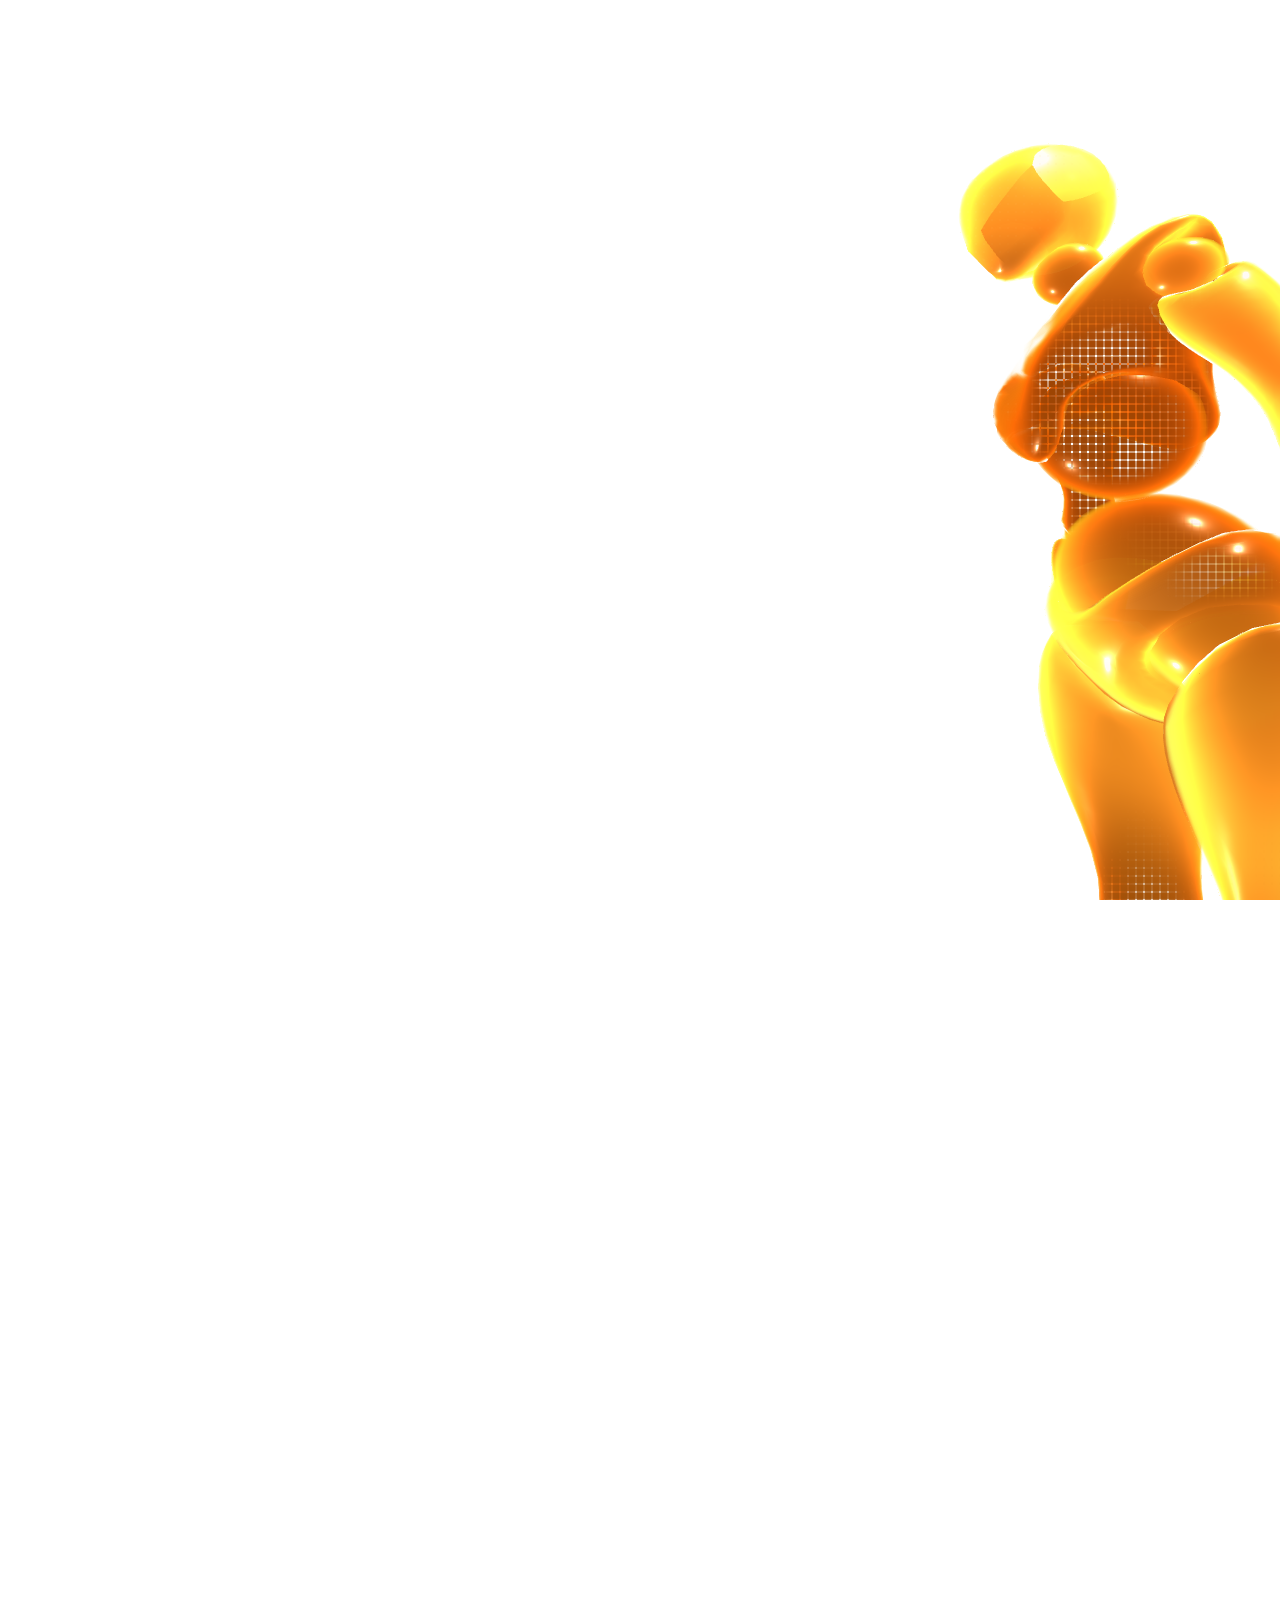
==== agente/index.html @ 8cad81ec "feat: publica versão de avaliação do site da Sollara" ====
<!DOCTYPE html><html lang="pt-BR" class="modo-camada so-3d"><head><meta charset="UTF-8"><meta name="viewport" content="width=device-width, initial-scale=1.0"><title>Sollara — Agentes de IA Empresariais </title><meta name="robots" content="noindex"><meta name="description" content="Treinamentos de 16h por área e projetos de IA agêntica do Grupo eSales."><link rel="stylesheet" href="../motion/css/fonts.css"><link rel="stylesheet" href="../motion/css/style.css"><style>.palavra{white-space:nowrap}html.modo-camada .hero-logo,html.modo-camada .hero-nav,html.so-3d #preloader,html.so-3d .hero-title,html.so-3d .scroll-content-wrapper,html.so-3d .phase4-container,html.so-3d .words-container,html.so-3d .glass-container,html.so-3d .phase5-container,html.so-3d .phase6-container,html.so-3d .phase6-footer-wrapper{visibility:hidden!important}html,body{background:0 0!important;overflow:hidden!important}body>canvas:first-of-type{visibility:hidden!important}html{font-size:max(9px,.625vw)}.marquee-text{letter-spacing:-.02em;color:#1d1816;white-space:nowrap;align-items:center;height:3.75rem;font-family:Sarabun,sans-serif;font-size:2.5rem;font-weight:200;display:inline-flex}.marquee-text:after{content:"·";color:#e8ab30;margin-left:3rem}.hero-logo{height:auto}.phase4-container .split-feature-container{pointer-events:inherit}.footer-contato{flex-direction:column;gap:.75rem;margin:.5rem 0 1.5rem;font-size:.875rem;display:flex}.footer-contato a,.footer-contato div{color:#1d1816;flex-direction:column;gap:.15rem;text-decoration:none;display:flex}.footer-contato a:hover{color:#db7706}.footer-contato span{letter-spacing:.12em;text-transform:uppercase;opacity:.5;font-size:.625rem;font-weight:700}.footer-col a.footer-col-link{opacity:1;font-size:1rem;font-weight:500}.footer-col a.footer-col-link:hover{color:#db7706}.hi-text-forte{opacity:.92;font-size:1.375rem;font-weight:500}.gc-bottom{flex-direction:column;align-items:stretch;gap:1.75rem}.gc-bottom-right{grid-template-columns:repeat(4,minmax(0,1fr));align-items:start;gap:2rem 3rem;width:100%;display:grid}.stat-link{align-self:flex-end}.gc-bottom-right .stat-col{gap:.75rem;padding-left:1.5rem}.gc-bottom-right .stat-num{white-space:nowrap;font-size:max(40px,4.4vw)}.gc-bottom-right .stat-desc{opacity:.7;white-space:nowrap;font-size:15px;font-weight:500}.stat-link{color:#1d1816;letter-spacing:.02em;font-size:13px;font-weight:500;text-decoration:none}.stat-link:hover{color:#b45309}@media (width<=900px){.gc-bottom-right{grid-template-columns:repeat(2,minmax(0,1fr));column-gap:2rem}}
</style></head><body><div id="preloader" style="position: fixed; top: 0; left: 0; width: 100%; height: 100vh; z-index: 9999; pointer-events: none; transition: opacity 1s ease;"><div style="position: absolute; top: 2.5rem; left: 3.125rem; color: #1d1816; font-family: 'Sarabun', sans-serif; font-weight: 200; font-size: 4rem; letter-spacing: -0.02em; line-height: 1;">[ &nbsp;<div style="height: 4rem; overflow: hidden; position: relative; width: 6.5rem; display: inline-block; vertical-align: top;"><div id="odometer-numbers" style="position: absolute; top: 0; left: 0; width: 100%; transition: transform 0.05s linear; text-align: center;"></div></div>&nbsp; / 100 ]</div></div><img src="../motion/images/logo-sollara.svg" class="hero-logo preload-hidden reveal-anim from-top" alt="Sollara"><h1 class="hero-title" id="animated-hero-title">Sollara<br><span class="hero-subtitle">Agentes de IA</span></h1><div class="hero-nav preload-hidden reveal-anim from-top"><a href="../solucoes/index.html#cursos">treinamentos <span class="nav-arrow">↗</span></a><a href="../solucoes/index.html#projetos">projetos <span class="nav-arrow">↗</span></a><a href="../solucoes/index.html#cases">cases <span class="nav-arrow">↗</span></a><a href="mailto:contato@sollara.ai">contato <span class="nav-arrow">↗</span></a></div><div class="scroll-content-wrapper"><div class="scroll-title-container" id="scroll-title"><h3 class="animated-title flow-title">Área de negócios munida de<br>um exército de<br><span style="font-weight: 500;">desenvolvedores</span></h3></div><div class="clients-container"><div class="clients-subtitle">TODAS AS ÁREAS COM AGENTES EM PRODUÇÃO</div><div class="clients-line"></div><div class="marquee-container"><div class="marquee-content"><span class="marquee-logo marquee-text">RH</span><span class="marquee-logo marquee-text">Operações</span><span class="marquee-logo marquee-text">Engenharia</span><span class="marquee-logo marquee-text">Desenvolvimento</span><span class="marquee-logo marquee-text">Implantação</span><span class="marquee-logo marquee-text">Suporte</span><span class="marquee-logo marquee-text">Jurídico</span><span class="marquee-logo marquee-text">Financeiro</span><span class="marquee-logo marquee-text">Comercial</span><span class="marquee-logo marquee-text">Infraestrutura/TI</span><span class="marquee-logo marquee-text">Diretoria</span><span class="marquee-logo marquee-text">Conselho</span><span class="marquee-logo marquee-text">RH</span><span class="marquee-logo marquee-text">Operações</span><span class="marquee-logo marquee-text">Engenharia</span><span class="marquee-logo marquee-text">Desenvolvimento</span><span class="marquee-logo marquee-text">Implantação</span><span class="marquee-logo marquee-text">Suporte</span><span class="marquee-logo marquee-text">Jurídico</span><span class="marquee-logo marquee-text">Financeiro</span><span class="marquee-logo marquee-text">Comercial</span><span class="marquee-logo marquee-text">Infraestrutura/TI</span><span class="marquee-logo marquee-text">Diretoria</span><span class="marquee-logo marquee-text">Conselho</span></div></div></div><div class="feature-container" style="align-items: flex-end; padding-right: 3.125rem; padding-left: 3.125rem; box-sizing: border-box;"><h3 class="feature-title animated-title flow-title" style="text-align: right;">Do processo manual<br>ao agente<br><span style="font-weight: 500;">em produção</span></h3></div></div><div class="phase4-container" id="phase4-container" style="font-family: 'Sarabun', sans-serif;"><div class="split-feature-container"><div class="hi-top" style="width: 100%; min-width: 15rem; max-width: 20rem; margin-bottom: 0;"><span>( P )</span><span>[ 002 /004 ]</span></div><div style="display: flex; flex-direction: column; align-items: flex-start;"><div class="split-top" style="text-align: left; display: inline-block;"><h3 class="feature-title animated-title" id="phase4-title" style="text-align: left; margin-top: 0;">Do mapa ao agente,<br><span style="font-weight: 500;">com o seu time</span></h3><div class="clients-line" style="margin-top: 3rem; margin-bottom: 3rem; width: 100%; margin-left: 0; margin-right: 0;"></div></div><div class="split-bottom" style="align-items: flex-start;"><div class="hi-text hi-text-forte" style="text-align: left; max-width: 34rem;">Mapeamos onde um agente gera mais ganho, colocamos o primeiro no ar com o seu time, levamos para outras áreas com governança — e formamos os gestores para seguirem construindo sozinhos, sem depender de TI.</div><a href="mailto:contato@sollara.ai" class="hi-btn" style="margin-top: 1.5rem; text-transform: uppercase;">FALAR SOBRE UM PROJETO</a></div></div></div></div><div class="words-container"><div class="flying-word" id="word1"><span class="char">p</span><span class="char">r</span><span class="char">o</span><span class="char">c</span><span class="char">e</span><span class="char">s</span><span class="char">s</span><span class="char">o</span><span class="char">s</span></div><div class="flying-word" id="word2"><span class="char">p</span><span class="char">e</span><span class="char">s</span><span class="char">s</span><span class="char">o</span><span class="char">a</span><span class="char">s</span></div><div class="flying-word" id="word3"><span class="char">a</span><span class="char">g</span><span class="char">e</span><span class="char">n</span><span class="char">t</span><span class="char">e</span><span class="char">s</span></div><div class="flying-word" id="word4"><span class="char">e</span><span class="char">s</span><span class="char">c</span><span class="char">a</span><span class="char">l</span><span class="char">a</span><span class="char">b</span><span class="char">i</span><span class="char">l</span><span class="char">i</span><span class="char">d</span><span class="char">a</span><span class="char">d</span><span class="char">e</span></div><div class="flying-word" id="word5"><span class="char">r</span><span class="char">e</span><span class="char">s</span><span class="char">u</span><span class="char">l</span><span class="char">t</span><span class="char">a</span><span class="char">d</span><span class="char">o</span></div></div><div class="glass-container" id="glass-container"><div id="glass-gradient" class="glass-gradient-wrapper"><img src="../motion/images/gradient.png" class="glass-gradient-img" alt=""><div class="gradient-content"><div class="gc-top-left animated-title" id="phase3-title">Organizações já possuem<br>resultados reais</div><div class="gc-bottom"><div class="gc-bottom-right"><div class="stat-col"><div class="stat-num">134</div><div class="stat-desc">Apps desenvolvidos</div></div><div class="stat-col"><div class="stat-num">9.600h</div><div class="stat-desc">De treinamento ao vivo</div></div><div class="stat-col"><div class="stat-num">102</div><div class="stat-desc">Agentes desenvolvidos</div></div><div class="stat-col"><div class="stat-num">30</div><div class="stat-desc">Anos de SaaS B2B</div></div></div><a class="stat-link" href="../solucoes/index.html#cases">Ver agentes por área <span class="nav-arrow">↗</span></a></div></div></div></div><div class="phase5-container" id="phase5-container" style="font-family: 'Sarabun', sans-serif;"><div class="hi-top phase5-label-right"><span>( T )</span><span>[ 003 /004 ]</span></div><h3 class="feature-title phase5-title-left animated-title" id="phase5-title-1">Treinamentos por área</h3><div class="hi-text phase5-desc-left">Treinamentos de 16h por área — Gestão, RH, Marketing, Operação, Comercial, Implantação, Suporte e Construção de Agentes Autônomos — ou um curso personalizado para a sua empresa. Turma ao vivo, ferramenta real construída em sala.</div><h3 class="feature-title phase5-title-right animated-title" id="phase5-title-2">A Sollara constrói<br><span style="font-weight: 500;">seu agente</span></h3></div><div class="phase6-container" id="phase6-container"><h3 class="phase6-title animated-title" id="phase6-title">Prontos para sair<br><span style="font-weight: 400;">da teoria?</span></h3></div><div class="phase6-footer-wrapper" id="phase6-footer"><div class="glass-footer"><div class="footer-top"><div class="footer-left"><h2 style="margin: 0 0 2rem 0; font-weight: 500; font-size: 1.5rem; letter-spacing: -0.02em;">Sollara</h2><div class="footer-heading">Fale com a Sollara.</div><div class="footer-input-group"><a href="mailto:contato@sollara.ai" class="footer-input" style="display:flex; align-items:center; text-decoration:none; color:inherit;">contato@sollara.ai</a><a href="mailto:contato@sollara.ai" class="footer-submit" style="display:flex; align-items:center; text-decoration:none;">Enviar</a></div><div class="footer-contato"><a href="tel:+555133258100"><span>Telefone</span>(51) 3325-8100</a><div><span>Endereço</span>Av. Carlos Gomes, 111 — Porto Alegre · RS</div><a href="https://www.instagram.com/sollara.ai/" target="_blank" rel="noopener noreferrer"><span>Instagram</span>@sollara.ai</a></div><div class="footer-subtext">Treinamentos e projetos de IA agêntica — unidade de IA do Grupo eSales.</div></div><div class="footer-right"><div class="footer-col"><a class="footer-col-link" href="../solucoes/index.html#cursos">Treinamentos <span class="nav-arrow">↗</span></a></div><div class="footer-col"><a class="footer-col-link" href="../solucoes/index.html#projetos">Projetos <span class="nav-arrow">↗</span></a></div><div class="footer-col"><a class="footer-col-link" href="../solucoes/index.html#sobre">Sollara <span class="nav-arrow">↗</span></a></div></div></div><div class="footer-line"></div><div class="footer-bottom">© 2026 Sollara · Grupo eSales. Todos os direitos reservados.</div></div></div><script>addEventListener("message",function(n){n.origin!==location.origin||!n.data||n.data.ds!=="mouse"||dispatchEvent(new MouseEvent("mousemove",{clientX:n.data.x*innerWidth,clientY:n.data.y*innerHeight}))});</script><script>document.addEventListener("DOMContentLoaded",function(){function a(o){var t=null;Array.prototype.slice.call(o.childNodes).forEach(function(e){e.nodeType===1&&e.classList.contains("char-mask")?(t||(t=document.createElement("span"),t.className="palavra",o.insertBefore(t,e)),t.appendChild(e)):(t=null,e.nodeType===1&&e.tagName!=="BR"&&a(e))})}document.querySelectorAll("#animated-hero-title, .animated-title").forEach(a)});</script><script defer src="../motion/js/vendor.js"></script><script defer src="../motion/js/embedded-assets.js"></script><script defer src="../motion/js/main.js"></script></body></html>
---- motion/css/fonts.css ----
@font-face{font-family:Sarabun;font-style:italic;font-weight:400;font-display:swap;src:url(../fonts/sarabun-400-italic-thai.woff2) format("woff2");unicode-range:U+02D7,U+0303,U+0331,U+0E01-0E5B,U+200C-200D,U+25CC}@font-face{font-family:Sarabun;font-style:italic;font-weight:400;font-display:swap;src:url(../fonts/sarabun-400-italic-vietnamese.woff2) format("woff2");unicode-range:U+0102-0103,U+0110-0111,U+0128-0129,U+0168-0169,U+01A0-01A1,U+01AF-01B0,U+0300-0301,U+0303-0304,U+0308-0309,U+0323,U+0329,U+1EA0-1EF9,U+20AB}@font-face{font-family:Sarabun;font-style:italic;font-weight:400;font-display:swap;src:url(../fonts/sarabun-400-italic-latin-ext.woff2) format("woff2");unicode-range:U+0100-02BA,U+02BD-02C5,U+02C7-02CC,U+02CE-02D7,U+02DD-02FF,U+0304,U+0308,U+0329,U+1D00-1DBF,U+1E00-1E9F,U+1EF2-1EFF,U+2020,U+20A0-20AB,U+20AD-20C0,U+2113,U+2C60-2C7F,U+A720-A7FF}@font-face{font-family:Sarabun;font-style:italic;font-weight:400;font-display:swap;src:url(../fonts/sarabun-400-italic-latin.woff2) format("woff2");unicode-range:U+0000-00FF,U+0131,U+0152-0153,U+02BB-02BC,U+02C6,U+02DA,U+02DC,U+0304,U+0308,U+0329,U+2000-206F,U+20AC,U+2122,U+2191,U+2193,U+2212,U+2215,U+FEFF,U+FFFD}@font-face{font-family:Sarabun;font-style:normal;font-weight:200;font-display:swap;src:url(../fonts/sarabun-200-thai.woff2) format("woff2");unicode-range:U+02D7,U+0303,U+0331,U+0E01-0E5B,U+200C-200D,U+25CC}@font-face{font-family:Sarabun;font-style:normal;font-weight:200;font-display:swap;src:url(../fonts/sarabun-200-vietnamese.woff2) format("woff2");unicode-range:U+0102-0103,U+0110-0111,U+0128-0129,U+0168-0169,U+01A0-01A1,U+01AF-01B0,U+0300-0301,U+0303-0304,U+0308-0309,U+0323,U+0329,U+1EA0-1EF9,U+20AB}@font-face{font-family:Sarabun;font-style:normal;font-weight:200;font-display:swap;src:url(../fonts/sarabun-200-latin-ext.woff2) format("woff2");unicode-range:U+0100-02BA,U+02BD-02C5,U+02C7-02CC,U+02CE-02D7,U+02DD-02FF,U+0304,U+0308,U+0329,U+1D00-1DBF,U+1E00-1E9F,U+1EF2-1EFF,U+2020,U+20A0-20AB,U+20AD-20C0,U+2113,U+2C60-2C7F,U+A720-A7FF}@font-face{font-family:Sarabun;font-style:normal;font-weight:200;font-display:swap;src:url(../fonts/sarabun-200-latin.woff2) format("woff2");unicode-range:U+0000-00FF,U+0131,U+0152-0153,U+02BB-02BC,U+02C6,U+02DA,U+02DC,U+0304,U+0308,U+0329,U+2000-206F,U+20AC,U+2122,U+2191,U+2193,U+2212,U+2215,U+FEFF,U+FFFD}@font-face{font-family:Sarabun;font-style:normal;font-weight:400;font-display:swap;src:url(../fonts/sarabun-400-thai.woff2) format("woff2");unicode-range:U+02D7,U+0303,U+0331,U+0E01-0E5B,U+200C-200D,U+25CC}@font-face{font-family:Sarabun;font-style:normal;font-weight:400;font-display:swap;src:url(../fonts/sarabun-400-vietnamese.woff2) format("woff2");unicode-range:U+0102-0103,U+0110-0111,U+0128-0129,U+0168-0169,U+01A0-01A1,U+01AF-01B0,U+0300-0301,U+0303-0304,U+0308-0309,U+0323,U+0329,U+1EA0-1EF9,U+20AB}@font-face{font-family:Sarabun;font-style:normal;font-weight:400;font-display:swap;src:url(../fonts/sarabun-400-latin-ext.woff2) format("woff2");unicode-range:U+0100-02BA,U+02BD-02C5,U+02C7-02CC,U+02CE-02D7,U+02DD-02FF,U+0304,U+0308,U+0329,U+1D00-1DBF,U+1E00-1E9F,U+1EF2-1EFF,U+2020,U+20A0-20AB,U+20AD-20C0,U+2113,U+2C60-2C7F,U+A720-A7FF}@font-face{font-family:Sarabun;font-style:normal;font-weight:400;font-display:swap;src:url(../fonts/sarabun-400-latin.woff2) format("woff2");unicode-range:U+0000-00FF,U+0131,U+0152-0153,U+02BB-02BC,U+02C6,U+02DA,U+02DC,U+0304,U+0308,U+0329,U+2000-206F,U+20AC,U+2122,U+2191,U+2193,U+2212,U+2215,U+FEFF,U+FFFD}
---- motion/css/style.css ----
::-webkit-scrollbar{display:none}html{font-size:max(12px,.833333vw)}body{margin:0;overflow-x:hidden;-ms-overflow-style:none;scrollbar-width:none;background-color:#fff;height:2800vh}.preload-hidden{opacity:0!important;pointer-events:none!important}.reveal-anim{transition:transform 1.6s cubic-bezier(.2,.8,.2,1) .6s,opacity 1.6s ease .6s;will-change:transform,opacity}.preload-hidden.reveal-anim.from-top{transform:translateY(-20px)}.preload-hidden.reveal-anim.from-bottom{transform:translateY(20px)}canvas{display:block}.hero-logo{position:absolute;top:2.5rem;left:3.125rem;z-index:5;height:1.75rem;width:auto}.hero-title{position:absolute;top:43%;transform:translateY(-50%);left:3.125rem;font-family:Sarabun,sans-serif;font-weight:200;font-size:max(2.5rem,7vw);color:#1d1816;margin:0;z-index:2;pointer-events:none;line-height:1;white-space:nowrap}.char-mask{display:inline-block;overflow:hidden;vertical-align:bottom;padding-top:.2em;margin-top:-.2em;padding-bottom:1.2em;margin-bottom:-1.2em;perspective:500px}.hero-char{display:inline-block;transform:translateY(110%) translateZ(-60px) rotateX(-65deg);transform-origin:bottom center;filter:blur(14px);opacity:0;will-change:transform,filter,opacity;transition:transform 1.6s cubic-bezier(.2,.8,.2,1),filter 1.6s ease,opacity 1.2s ease}.hero-char.revealed{transform:translateY(0) translateZ(0) rotateX(0);filter:blur(0px);opacity:1}.animated-title .hero-char{transition:transform .8s cubic-bezier(.2,.8,.2,1),filter .8s ease,opacity .6s ease}.hero-nav{position:absolute;top:2.5rem;right:3.125rem;z-index:5;font-family:Sarabun,sans-serif;font-weight:400;display:flex;flex-direction:column;align-items:flex-end;gap:.75rem}.hero-nav a{color:#1d1816;text-decoration:none;font-size:1.1rem;font-weight:400;text-transform:uppercase;display:flex;align-items:center;gap:.5rem;opacity:1;transition:transform .2s ease;cursor:pointer}.hero-nav a:hover{transform:translate(-4px)}.hero-nav a .nav-arrow{font-size:1.2rem;font-weight:400;line-height:1}.hero-subtitle{font-weight:400;color:#1d1816}.hero-info-block{position:absolute;bottom:3.125rem;left:3.125rem;z-index:5;font-family:Sarabun,sans-serif;color:#1d1816;width:20rem;display:flex;flex-direction:column}.hi-top{display:flex;justify-content:space-between;font-size:1.1rem;font-weight:400;text-transform:uppercase;margin-bottom:2rem}.hi-text{font-size:1.0625rem;line-height:1.5;opacity:.7;margin-bottom:2.5rem}.hi-btn{align-self:flex-start;padding:.875rem 3rem;border:1px solid #000000;border-radius:2.5rem;background:#ffffff1a;backdrop-filter:blur(12px);-webkit-backdrop-filter:blur(12px);color:#1d1816;text-decoration:none;font-size:.95rem;font-weight:400;letter-spacing:1px;transition:background .2s,transform .2s}.hi-btn:hover{background:#ffffff4d;transform:translateY(-2px)}.scroll-content-wrapper{position:absolute;top:calc(100vh + 34.375rem);left:0;width:100%;z-index:2;display:flex;flex-direction:column}.scroll-title-container{padding-left:3.125rem;margin-bottom:37.5rem}.scroll-title-container h3{font-family:Sarabun,sans-serif;font-weight:200;font-size:max(2.625rem,5.5vw);letter-spacing:-.02em;white-space:nowrap;color:#1d1816;margin:0;line-height:1.1}.clients-container{width:100%;display:flex;flex-direction:column;margin-bottom:37.5rem}.clients-subtitle{font-family:Sarabun,sans-serif;font-size:1.1rem;font-weight:400;text-transform:uppercase;padding-left:3.125rem;margin-bottom:1rem;color:#1d1816}.clients-line{height:1px;margin-left:3.125rem;margin-right:3.125rem;background:linear-gradient(to right,#f5d989,#e8ab30,#f59e0b,#db7706,#b45309);margin-bottom:3rem}.marquee-container{width:100%;overflow:hidden;white-space:nowrap;filter:grayscale(100%);opacity:.8}.marquee-content{display:inline-flex;align-items:center;gap:6rem;padding-right:6rem;animation:marquee 25s linear infinite}@keyframes marquee{0%{transform:translate(-50%)}to{transform:translate(0)}}.marquee-logo{height:3.75rem;width:auto;object-fit:contain}.feature-container{width:100%;display:flex;flex-direction:column}.feature-title{font-family:Sarabun,sans-serif;font-weight:200;font-size:max(2.625rem,5.5vw);letter-spacing:-.02em;white-space:nowrap;color:#1d1816;margin:0;line-height:1.1}.split-feature-container{width:100%;display:flex;flex-direction:column;padding-left:3.125rem;padding-right:3.125rem;box-sizing:border-box;margin-top:37.5rem}.pill-badge{display:inline-block;font-family:Sarabun,sans-serif;font-size:max(.875rem,1vw);font-weight:400;border:1px solid rgba(0,0,0,.2);border-radius:50px;padding:.3rem 1.2rem;color:#1d1816}.split-bottom{display:flex;flex-direction:column;align-items:flex-start;max-width:45rem}.feature-text{font-family:Sarabun,sans-serif;font-size:max(1.1rem,1.25vw);line-height:1.5;font-weight:300;color:#1d1816;opacity:.8}.phase4-container{position:fixed;top:0;left:0;width:100%;height:100vh;z-index:5;pointer-events:none;display:flex;align-items:flex-end;justify-content:flex-end;opacity:0;transform:translateY(50px)}.phase4-container .split-feature-container{pointer-events:auto;margin-top:0;padding-top:4rem;padding-bottom:4rem;height:100vh;justify-content:space-between;width:auto;align-items:flex-start}.phase5-container{position:fixed;top:0;left:0;width:100%;height:100vh;z-index:4;pointer-events:none;opacity:0}.phase5-title-left{position:absolute;top:2.5rem;left:3.125rem;text-align:left;margin:0}.phase5-title-right{position:absolute;bottom:2.5rem;right:3.125rem;text-align:right;margin:0}.phase5-desc-left{position:absolute;bottom:2.5rem;left:3.125rem;text-align:left;max-width:25rem;margin:0}.phase5-label-right{position:absolute;top:2.5rem;right:3.125rem;width:12rem;margin:0}.phase6-container{position:fixed;top:0;left:0;width:100%;height:100vh;z-index:2;pointer-events:none;opacity:0;display:flex;align-items:center;justify-content:center}.phase6-title{position:absolute;top:30vh;transform:translateY(-50%);left:0;width:100%;font-family:Sarabun,sans-serif;font-weight:200;font-size:max(2.5rem,7vw);color:#1d1816;margin:0;line-height:1;text-align:center;white-space:nowrap;pointer-events:none}.phase6-footer-wrapper{position:fixed;top:0;left:0;width:100%;height:100vh;z-index:4;pointer-events:none;transform:translateY(100vh)}.phase6-footer-wrapper *{pointer-events:auto}.glass-footer{position:absolute;bottom:2.5rem;left:3.125rem;right:3.125rem;padding:3rem;background:#fff6;backdrop-filter:blur(20px);-webkit-backdrop-filter:blur(20px);border-radius:2rem;border:1px solid rgba(255,255,255,.5);box-shadow:0 8px 32px #0000000d;display:flex;flex-direction:column;color:#1d1816;font-family:Sarabun,sans-serif}.footer-top{display:flex;justify-content:space-between}.footer-left{width:35%;display:flex;flex-direction:column}.footer-heading{font-size:1rem;font-weight:500;margin-bottom:1.5rem}.footer-input-group{display:flex;background:#fff9;border-radius:2rem;padding:.3rem;margin-bottom:1rem;border:1px solid rgba(0,0,0,.1);max-width:22rem}.footer-input{flex:1;background:transparent;border:none;outline:none;padding-left:1rem;font-family:Sarabun,sans-serif;font-size:.9rem}.footer-submit{background:#1d1816;color:#fff;border:none;border-radius:2rem;padding:.6rem 1.5rem;font-family:Sarabun,sans-serif;cursor:pointer;transition:transform .2s}.footer-submit:hover{transform:scale(1.05)}.footer-subtext{font-size:.75rem;opacity:.6;line-height:1.4;max-width:22rem}.footer-right{display:flex;gap:5rem;padding-right:2rem}.footer-col{display:flex;flex-direction:column;gap:1rem}.footer-col-title{font-size:.9rem;font-weight:500;margin-bottom:.5rem}.footer-col a{color:#1d1816;opacity:.7;text-decoration:none;font-size:.85rem;transition:opacity .2s}.footer-col a:hover{opacity:1}.footer-line{height:1px;background:#0000001a;margin-top:3rem;margin-bottom:1.5rem}.footer-bottom{text-align:center;font-size:.8rem;opacity:.6}.words-container{position:fixed;top:0;left:0;width:100%;height:100vh;perspective:1500px;z-index:2;pointer-events:none}.flying-word{position:absolute;top:50%;left:50%;font-family:Sarabun,sans-serif;font-weight:400;font-size:max(80px,25vw);color:#1d1816;margin:0;padding:0 .2em;opacity:0;white-space:nowrap;transform:translate3d(-50%,-50%,0) rotateY(0)}.flying-word .char{display:inline-block;padding:0 .15em;margin:0 -.15em}.glass-container{position:fixed;bottom:0;left:0;width:100%;height:100vh;background:#ffffff26;backdrop-filter:blur(30px);-webkit-backdrop-filter:blur(30px);border-top:1px solid rgba(255,255,255,.4);z-index:10;transform:translateY(100vh);pointer-events:none}.glass-gradient-wrapper{position:absolute;top:50%;left:50%;width:calc(100% - 8rem);height:calc(100% - 8rem);transform:translate(-50%,-50%) scale(.65);border-radius:0;overflow:hidden;pointer-events:auto}.glass-gradient-img{position:absolute;top:0;left:0;width:100%;height:100%;object-fit:cover;z-index:1;opacity:.5}.gradient-content{position:absolute;top:0;left:0;width:100%;height:100%;z-index:2;padding:2rem;box-sizing:border-box;display:flex;flex-direction:column;justify-content:space-between;color:#1d1816;font-family:Sarabun,sans-serif}.gc-top-left{font-size:max(2.625rem,5.5vw);font-weight:200;line-height:1.1;letter-spacing:-.02em;color:#1d1816;max-width:none;white-space:nowrap}.gc-bottom{display:flex;justify-content:space-between;align-items:flex-end}.gc-bottom-left{font-size:14px;font-weight:400;opacity:.8}.gc-bottom-right{display:flex;gap:3.75rem;align-items:flex-end}.stat-col{position:relative;padding-left:20px;display:flex;flex-direction:column;gap:16px}.stat-col-tall{margin-bottom:120px}.stat-col:before{content:"";position:absolute;left:0;top:0;bottom:0;width:1px;background:linear-gradient(to bottom,#0000,#0003 10% 90%,#0000)}.stat-col-tall:before{bottom:-120px}.stat-num{font-size:max(42px,5.5vw);font-weight:200;line-height:1}.stat-desc{font-size:13px;line-height:1.5;opacity:.85}.stat-sub{opacity:.5;font-size:11px}.stat-btn{width:44px;height:44px;border-radius:50%;background:#0000000d;display:flex;align-items:center;justify-content:center;margin-top:8px;cursor:pointer;transition:background .2s;border:1px solid rgba(0,0,0,.1)}.stat-btn:hover{background:#00000026}@media(max-width:600px){.scroll-title-container h3,.feature-title,.gc-top-left{white-space:normal}.gc-bottom{flex-direction:column;align-items:flex-start;gap:1rem}.gc-bottom-right{display:grid;grid-template-columns:repeat(2,minmax(0,1fr));gap:1.5rem 1rem;width:100%}.stat-col-tall{margin-bottom:0}.stat-col-tall:before{bottom:0}.phase5-title-left{max-width:calc(100% - 19.25rem)}.phase5-desc-left{bottom:calc(4rem + 2.2*max(2.625rem,5.5vw));max-width:calc(100% - 6.25rem)}.glass-footer{left:1rem;right:1rem;padding:1.5rem}.footer-top{flex-direction:column;gap:2rem}.footer-left{width:100%}.footer-right{flex-wrap:wrap;gap:1.5rem;padding-right:0}}
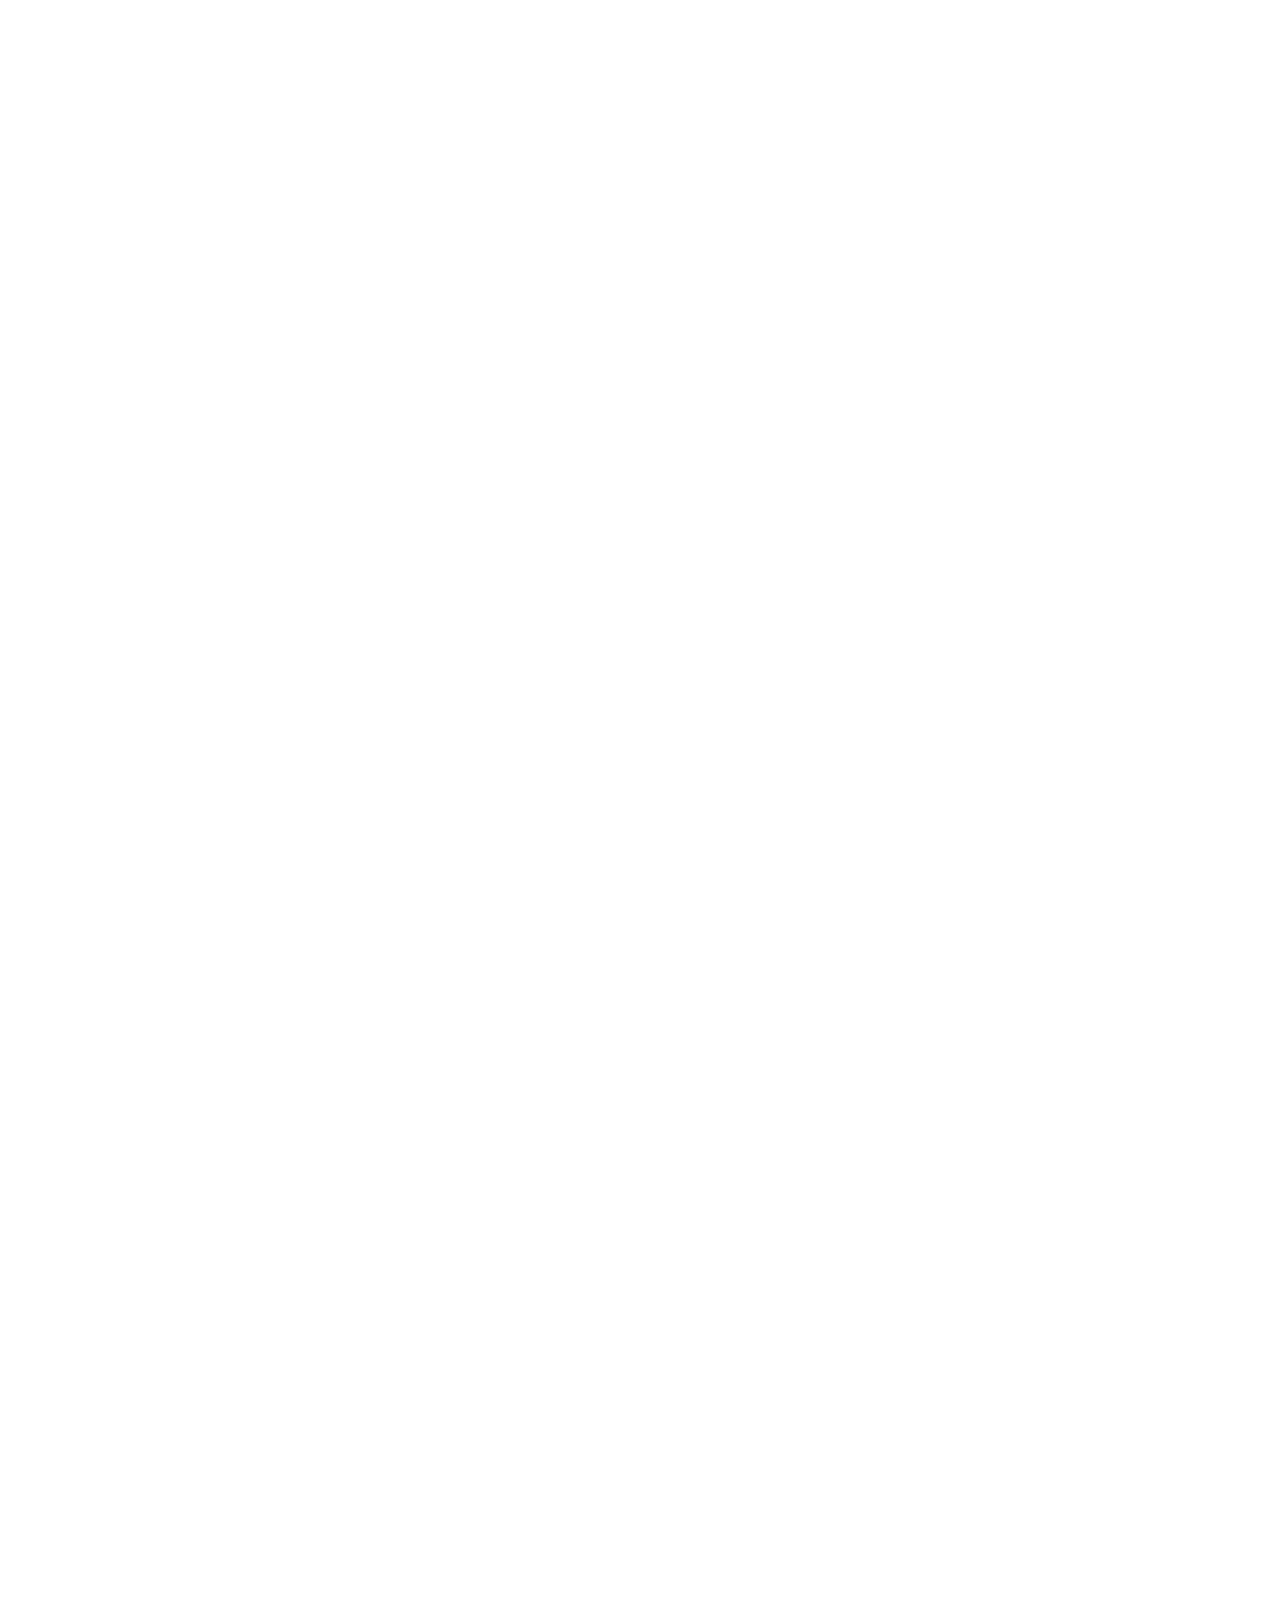
==== commit b4e6ab36: "fix: frame 3D scene and layout for phone screens" ====
--- a/agente/index.html
+++ b/agente/index.html
@@ -1,2 +1,2 @@
-<!DOCTYPE html><html lang="pt-BR" class="modo-camada so-3d"><head><meta charset="UTF-8"><meta name="viewport" content="width=device-width, initial-scale=1.0"><title>Sollara — Agentes de IA Empresariais </title><meta name="robots" content="noindex"><meta name="description" content="Treinamentos de 16h por área e projetos de IA agêntica do Grupo eSales."><link rel="stylesheet" href="../motion/css/fonts.css"><link rel="stylesheet" href="../motion/css/style.css"><style>.palavra{white-space:nowrap}html.modo-camada .hero-logo,html.modo-camada .hero-nav,html.so-3d #preloader,html.so-3d .hero-title,html.so-3d .scroll-content-wrapper,html.so-3d .phase4-container,html.so-3d .words-container,html.so-3d .glass-container,html.so-3d .phase5-container,html.so-3d .phase6-container,html.so-3d .phase6-footer-wrapper{visibility:hidden!important}html,body{background:0 0!important;overflow:hidden!important}body>canvas:first-of-type{visibility:hidden!important}html{font-size:max(9px,.625vw)}.marquee-text{letter-spacing:-.02em;color:#1d1816;white-space:nowrap;align-items:center;height:3.75rem;font-family:Sarabun,sans-serif;font-size:2.5rem;font-weight:200;display:inline-flex}.marquee-text:after{content:"·";color:#e8ab30;margin-left:3rem}.hero-logo{height:auto}.phase4-container .split-feature-container{pointer-events:inherit}.footer-contato{flex-direction:column;gap:.75rem;margin:.5rem 0 1.5rem;font-size:.875rem;display:flex}.footer-contato a,.footer-contato div{color:#1d1816;flex-direction:column;gap:.15rem;text-decoration:none;display:flex}.footer-contato a:hover{color:#db7706}.footer-contato span{letter-spacing:.12em;text-transform:uppercase;opacity:.5;font-size:.625rem;font-weight:700}.footer-col a.footer-col-link{opacity:1;font-size:1rem;font-weight:500}.footer-col a.footer-col-link:hover{color:#db7706}.hi-text-forte{opacity:.92;font-size:1.375rem;font-weight:500}.gc-bottom{flex-direction:column;align-items:stretch;gap:1.75rem}.gc-bottom-right{grid-template-columns:repeat(4,minmax(0,1fr));align-items:start;gap:2rem 3rem;width:100%;display:grid}.stat-link{align-self:flex-end}.gc-bottom-right .stat-col{gap:.75rem;padding-left:1.5rem}.gc-bottom-right .stat-num{white-space:nowrap;font-size:max(40px,4.4vw)}.gc-bottom-right .stat-desc{opacity:.7;white-space:nowrap;font-size:15px;font-weight:500}.stat-link{color:#1d1816;letter-spacing:.02em;font-size:13px;font-weight:500;text-decoration:none}.stat-link:hover{color:#b45309}@media (width<=900px){.gc-bottom-right{grid-template-columns:repeat(2,minmax(0,1fr));column-gap:2rem}}
+<!DOCTYPE html><html lang="pt-BR" class="modo-camada so-3d"><head><meta charset="UTF-8"><meta name="viewport" content="width=device-width, initial-scale=1.0"><title>Sollara — Agentes de IA Empresariais </title><meta name="robots" content="noindex"><meta name="description" content="Treinamentos de 16h por área e projetos de IA agêntica do Grupo eSales."><link rel="stylesheet" href="../motion/css/fonts.css"><link rel="stylesheet" href="../motion/css/style.css"><style>.palavra{white-space:nowrap}html.modo-camada .hero-logo,html.modo-camada .hero-nav,html.so-3d #preloader,html.so-3d .hero-title,html.so-3d .scroll-content-wrapper,html.so-3d .phase4-container,html.so-3d .words-container,html.so-3d .glass-container,html.so-3d .phase5-container,html.so-3d .phase6-container,html.so-3d .phase6-footer-wrapper{visibility:hidden!important}html,body{background:0 0!important;overflow:hidden!important}body>canvas:first-of-type{visibility:hidden!important}html{font-size:max(9px,.625vw)}.marquee-text{letter-spacing:-.02em;color:#1d1816;white-space:nowrap;align-items:center;height:3.75rem;font-family:Sarabun,sans-serif;font-size:2.5rem;font-weight:200;display:inline-flex}.marquee-text:after{content:"·";color:#e8ab30;margin-left:3rem}.hero-logo{height:auto}.phase4-container .split-feature-container{pointer-events:inherit}.footer-contato{flex-direction:column;gap:.75rem;margin:.5rem 0 1.5rem;font-size:.875rem;display:flex}.footer-contato a,.footer-contato div{color:#1d1816;flex-direction:column;gap:.15rem;text-decoration:none;display:flex}.footer-contato a:hover{color:#db7706}.footer-contato span{letter-spacing:.12em;text-transform:uppercase;opacity:.5;font-size:.625rem;font-weight:700}.footer-col a.footer-col-link{opacity:1;font-size:1rem;font-weight:500}.footer-col a.footer-col-link:hover{color:#db7706}.hi-text-forte{opacity:.92;font-size:1.375rem;font-weight:500}.gc-bottom{flex-direction:column;align-items:stretch;gap:1.75rem}.gc-bottom-right{grid-template-columns:repeat(4,minmax(0,1fr));align-items:start;gap:2rem 3rem;width:100%;display:grid}.stat-link{align-self:flex-end}.gc-bottom-right .stat-col{gap:.75rem;padding-left:1.5rem}.gc-bottom-right .stat-num{white-space:nowrap;font-size:max(40px,4.4vw)}.gc-bottom-right .stat-desc{opacity:.7;white-space:nowrap;font-size:15px;font-weight:500}.stat-link{color:#1d1816;letter-spacing:.02em;font-size:13px;font-weight:500;text-decoration:none}.stat-link:hover{color:#b45309}@media (width<=900px){.gc-bottom-right{grid-template-columns:repeat(2,minmax(0,1fr));column-gap:2rem}}@media (width<=600px){html,body{overflow-x:clip}.hero-logo{max-width:calc(100vw - 6.25rem)}.phase4-container .split-feature-container{max-width:100vw}.phase4-container .split-feature-container>div{width:100%}.words-container{z-index:4}.flying-word{font-size:13vw}.gc-bottom-right{column-gap:1rem}.gc-bottom-right .stat-col{padding-left:.75rem}.gc-bottom-right .stat-num{font-size:34px}.gc-bottom-right .stat-desc{white-space:normal;font-size:13px}.phase4-container{background:linear-gradient(#fdfaf500,#fdfaf5f0 55%)}.phase4-container .split-feature-container{padding:0 20px 32px}.phase4-container .feature-title{white-space:normal}.phase4-container .hi-text-forte{font-size:16px;max-width:100%!important}}
 </style></head><body><div id="preloader" style="position: fixed; top: 0; left: 0; width: 100%; height: 100vh; z-index: 9999; pointer-events: none; transition: opacity 1s ease;"><div style="position: absolute; top: 2.5rem; left: 3.125rem; color: #1d1816; font-family: 'Sarabun', sans-serif; font-weight: 200; font-size: 4rem; letter-spacing: -0.02em; line-height: 1;">[ &nbsp;<div style="height: 4rem; overflow: hidden; position: relative; width: 6.5rem; display: inline-block; vertical-align: top;"><div id="odometer-numbers" style="position: absolute; top: 0; left: 0; width: 100%; transition: transform 0.05s linear; text-align: center;"></div></div>&nbsp; / 100 ]</div></div><img src="../motion/images/logo-sollara.svg" class="hero-logo preload-hidden reveal-anim from-top" alt="Sollara"><h1 class="hero-title" id="animated-hero-title">Sollara<br><span class="hero-subtitle">Agentes de IA</span></h1><div class="hero-nav preload-hidden reveal-anim from-top"><a href="../solucoes/index.html#cursos">treinamentos <span class="nav-arrow">↗</span></a><a href="../solucoes/index.html#projetos">projetos <span class="nav-arrow">↗</span></a><a href="../solucoes/index.html#cases">cases <span class="nav-arrow">↗</span></a><a href="mailto:contato@sollara.ai">contato <span class="nav-arrow">↗</span></a></div><div class="scroll-content-wrapper"><div class="scroll-title-container" id="scroll-title"><h3 class="animated-title flow-title">Área de negócios munida de<br>um exército de<br><span style="font-weight: 500;">desenvolvedores</span></h3></div><div class="clients-container"><div class="clients-subtitle">TODAS AS ÁREAS COM AGENTES EM PRODUÇÃO</div><div class="clients-line"></div><div class="marquee-container"><div class="marquee-content"><span class="marquee-logo marquee-text">RH</span><span class="marquee-logo marquee-text">Operações</span><span class="marquee-logo marquee-text">Engenharia</span><span class="marquee-logo marquee-text">Desenvolvimento</span><span class="marquee-logo marquee-text">Implantação</span><span class="marquee-logo marquee-text">Suporte</span><span class="marquee-logo marquee-text">Jurídico</span><span class="marquee-logo marquee-text">Financeiro</span><span class="marquee-logo marquee-text">Comercial</span><span class="marquee-logo marquee-text">Infraestrutura/TI</span><span class="marquee-logo marquee-text">Diretoria</span><span class="marquee-logo marquee-text">Conselho</span><span class="marquee-logo marquee-text">RH</span><span class="marquee-logo marquee-text">Operações</span><span class="marquee-logo marquee-text">Engenharia</span><span class="marquee-logo marquee-text">Desenvolvimento</span><span class="marquee-logo marquee-text">Implantação</span><span class="marquee-logo marquee-text">Suporte</span><span class="marquee-logo marquee-text">Jurídico</span><span class="marquee-logo marquee-text">Financeiro</span><span class="marquee-logo marquee-text">Comercial</span><span class="marquee-logo marquee-text">Infraestrutura/TI</span><span class="marquee-logo marquee-text">Diretoria</span><span class="marquee-logo marquee-text">Conselho</span></div></div></div><div class="feature-container" style="align-items: flex-end; padding-right: 3.125rem; padding-left: 3.125rem; box-sizing: border-box;"><h3 class="feature-title animated-title flow-title" style="text-align: right;">Do processo manual<br>ao agente<br><span style="font-weight: 500;">em produção</span></h3></div></div><div class="phase4-container" id="phase4-container" style="font-family: 'Sarabun', sans-serif;"><div class="split-feature-container"><div class="hi-top" style="width: 100%; min-width: 15rem; max-width: 20rem; margin-bottom: 0;"><span>( P )</span><span>[ 002 /004 ]</span></div><div style="display: flex; flex-direction: column; align-items: flex-start;"><div class="split-top" style="text-align: left; display: inline-block;"><h3 class="feature-title animated-title" id="phase4-title" style="text-align: left; margin-top: 0;">Do mapa ao agente,<br><span style="font-weight: 500;">com o seu time</span></h3><div class="clients-line" style="margin-top: 3rem; margin-bottom: 3rem; width: 100%; margin-left: 0; margin-right: 0;"></div></div><div class="split-bottom" style="align-items: flex-start;"><div class="hi-text hi-text-forte" style="text-align: left; max-width: 34rem;">Mapeamos onde um agente gera mais ganho, colocamos o primeiro no ar com o seu time, levamos para outras áreas com governança — e formamos os gestores para seguirem construindo sozinhos, sem depender de TI.</div><a href="mailto:contato@sollara.ai" class="hi-btn" style="margin-top: 1.5rem; text-transform: uppercase;">FALAR SOBRE UM PROJETO</a></div></div></div></div><div class="words-container"><div class="flying-word" id="word1"><span class="char">p</span><span class="char">r</span><span class="char">o</span><span class="char">c</span><span class="char">e</span><span class="char">s</span><span class="char">s</span><span class="char">o</span><span class="char">s</span></div><div class="flying-word" id="word2"><span class="char">p</span><span class="char">e</span><span class="char">s</span><span class="char">s</span><span class="char">o</span><span class="char">a</span><span class="char">s</span></div><div class="flying-word" id="word3"><span class="char">a</span><span class="char">g</span><span class="char">e</span><span class="char">n</span><span class="char">t</span><span class="char">e</span><span class="char">s</span></div><div class="flying-word" id="word4"><span class="char">e</span><span class="char">s</span><span class="char">c</span><span class="char">a</span><span class="char">l</span><span class="char">a</span><span class="char">b</span><span class="char">i</span><span class="char">l</span><span class="char">i</span><span class="char">d</span><span class="char">a</span><span class="char">d</span><span class="char">e</span></div><div class="flying-word" id="word5"><span class="char">r</span><span class="char">e</span><span class="char">s</span><span class="char">u</span><span class="char">l</span><span class="char">t</span><span class="char">a</span><span class="char">d</span><span class="char">o</span></div></div><div class="glass-container" id="glass-container"><div id="glass-gradient" class="glass-gradient-wrapper"><img src="../motion/images/gradient.png" class="glass-gradient-img" alt=""><div class="gradient-content"><div class="gc-top-left animated-title" id="phase3-title">Organizações já possuem<br>resultados reais</div><div class="gc-bottom"><div class="gc-bottom-right"><div class="stat-col"><div class="stat-num">134</div><div class="stat-desc">Apps desenvolvidos</div></div><div class="stat-col"><div class="stat-num">9.600h</div><div class="stat-desc">De treinamento ao vivo</div></div><div class="stat-col"><div class="stat-num">102</div><div class="stat-desc">Agentes desenvolvidos</div></div><div class="stat-col"><div class="stat-num">30</div><div class="stat-desc">Anos de SaaS B2B</div></div></div><a class="stat-link" href="../solucoes/index.html#cases">Ver agentes por área <span class="nav-arrow">↗</span></a></div></div></div></div><div class="phase5-container" id="phase5-container" style="font-family: 'Sarabun', sans-serif;"><div class="hi-top phase5-label-right"><span>( T )</span><span>[ 003 /004 ]</span></div><h3 class="feature-title phase5-title-left animated-title" id="phase5-title-1">Treinamentos por área</h3><div class="hi-text phase5-desc-left">Treinamentos de 16h por área — Gestão, RH, Marketing, Operação, Comercial, Implantação, Suporte e Construção de Agentes Autônomos — ou um curso personalizado para a sua empresa. Turma ao vivo, ferramenta real construída em sala.</div><h3 class="feature-title phase5-title-right animated-title" id="phase5-title-2">A Sollara constrói<br><span style="font-weight: 500;">seu agente</span></h3></div><div class="phase6-container" id="phase6-container"><h3 class="phase6-title animated-title" id="phase6-title">Prontos para sair<br><span style="font-weight: 400;">da teoria?</span></h3></div><div class="phase6-footer-wrapper" id="phase6-footer"><div class="glass-footer"><div class="footer-top"><div class="footer-left"><h2 style="margin: 0 0 2rem 0; font-weight: 500; font-size: 1.5rem; letter-spacing: -0.02em;">Sollara</h2><div class="footer-heading">Fale com a Sollara.</div><div class="footer-input-group"><a href="mailto:contato@sollara.ai" class="footer-input" style="display:flex; align-items:center; text-decoration:none; color:inherit;">contato@sollara.ai</a><a href="mailto:contato@sollara.ai" class="footer-submit" style="display:flex; align-items:center; text-decoration:none;">Enviar</a></div><div class="footer-contato"><a href="tel:+555133258100"><span>Telefone</span>(51) 3325-8100</a><div><span>Endereço</span>Av. Carlos Gomes, 111 — Porto Alegre · RS</div><a href="https://www.instagram.com/sollara.ai/" target="_blank" rel="noopener noreferrer"><span>Instagram</span>@sollara.ai</a></div><div class="footer-subtext">Treinamentos e projetos de IA agêntica — unidade de IA do Grupo eSales.</div></div><div class="footer-right"><div class="footer-col"><a class="footer-col-link" href="../solucoes/index.html#cursos">Treinamentos <span class="nav-arrow">↗</span></a></div><div class="footer-col"><a class="footer-col-link" href="../solucoes/index.html#projetos">Projetos <span class="nav-arrow">↗</span></a></div><div class="footer-col"><a class="footer-col-link" href="../solucoes/index.html#sobre">Sollara <span class="nav-arrow">↗</span></a></div></div></div><div class="footer-line"></div><div class="footer-bottom">© 2026 Sollara · Grupo eSales. Todos os direitos reservados.</div></div></div><script>addEventListener("message",function(n){n.origin!==location.origin||!n.data||n.data.ds!=="mouse"||dispatchEvent(new MouseEvent("mousemove",{clientX:n.data.x*innerWidth,clientY:n.data.y*innerHeight}))});</script><script>document.addEventListener("DOMContentLoaded",function(){function a(o){var t=null;Array.prototype.slice.call(o.childNodes).forEach(function(e){e.nodeType===1&&e.classList.contains("char-mask")?(t||(t=document.createElement("span"),t.className="palavra",o.insertBefore(t,e)),t.appendChild(e)):(t=null,e.nodeType===1&&e.tagName!=="BR"&&a(e))})}document.querySelectorAll("#animated-hero-title, .animated-title").forEach(a)});</script><script defer src="../motion/js/vendor.js"></script><script defer src="../motion/js/embedded-assets.js"></script><script defer src="../motion/js/main.js"></script></body></html>
